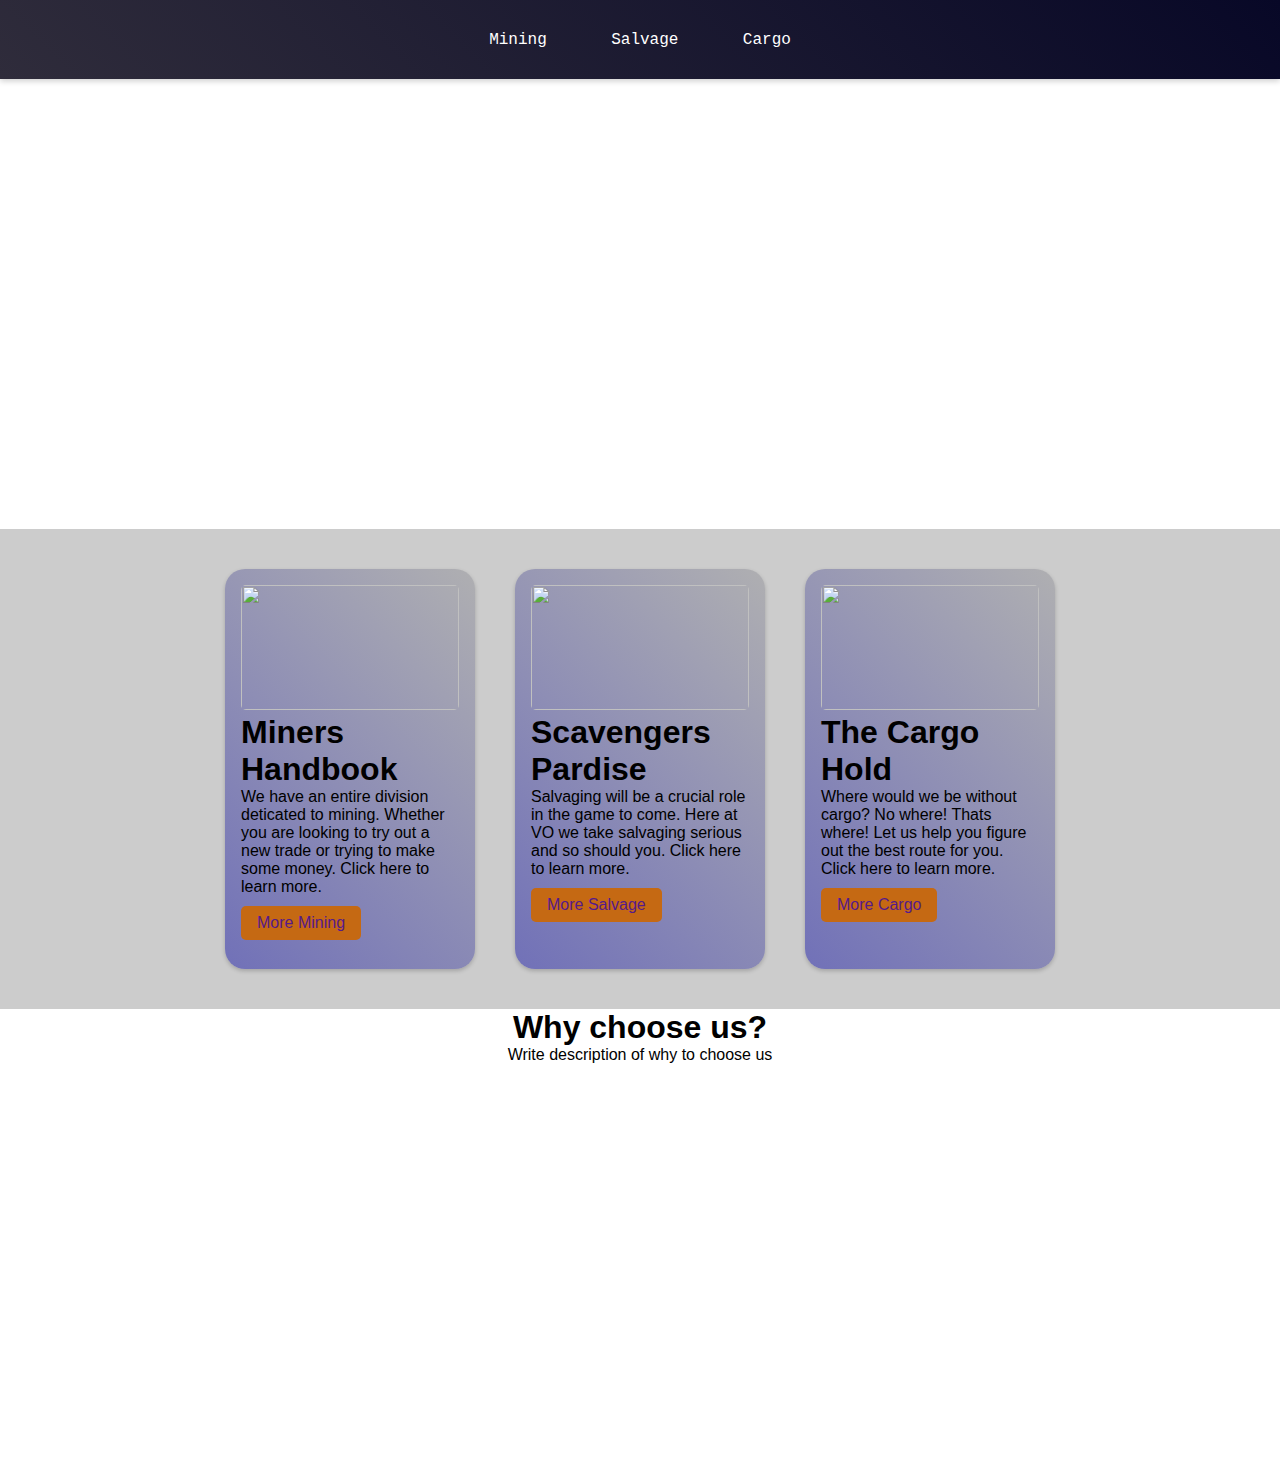
==== index.html @ 54602de4 "Add files via upload" ====
<!DOCTYPE html>
<html lang="en">
<head>
    <meta charset="UTF-8">
    <meta name="viewport" content="width=device-width, initial-scale=1.0">
    <title>Document</title>
    <link rel="stylesheet" href="styles.css">
</head>
<body>
    <header>
        <nav>
            <ul class="nav_links">
                <li><a href="mining.html">Mining</a></li>
                <li><a href="salvage.html">Salvage</a></li>
                <li><a href="cargo.html">Cargo</a></li>
            </ul>
        </nav>
    </header>
    <div class="WelcomeBox">
        <h1>Welcome to Venture Origins</h1>
        <video autoplay loop muted plays-inline class="back-video">
            <source src="images/youtube_kybfLh0ou_g_1920x824_h264.mp4">
        </video>
    </div>
    <div class="container">
        <div class="card">
            <div class="card-content">
                <img src="images/mining.jpg" alt="">
                <h1>Miners Handbook</h1>
                <p>We have an entire division deticated to mining. Whether you are looking to try out a new trade or trying to make some money. Click here to learn more.</p>
                <a href="" class="btn">More Mining</a>
            </div>
        </div>
        <div class="card">
            <div class="card-content">
                <img src="images/images.jpg" alt="">
                <h1>Scavengers Pardise</h1>
                <p>Salvaging will be a crucial role in the game to come. Here at VO we take salvaging serious and so should you. Click here to learn more.</p>
                <a href="" class="btn">More Salvage</a>
            </div>
        </div>
        <div class="card">
            <div class="card-content">
                <img src="images/download (1).jpg" alt="">
                <h1>The Cargo Hold</h1>
                <p>Where would we be without cargo? No where! Thats where! Let us help you figure out the best route for you. Click here to learn more.</p>
                <a href="" class="btn">More Cargo</a>
            </div>
        </div>
    </div>
    <div class="end">
        <div class="end-container">
            <h1>Why choose us?</h1>
            <p>Write description of why to choose us</p>
        </div>
    </div>
</body>
</html>
---- styles.css ----
*{
    margin: 0px;
    padding: 0px;  
    box-sizing: border-box;
    font-family: sans-serif;


}

header{
    display: flex;
    justify-content: center;
    align-items: center;
    padding: 20px 10%;
    background-image: linear-gradient(45deg, rgb(47, 44, 59),rgb(8, 8, 39));
    box-shadow: 0px 2px 6px rgba(0,0,0,0.2);
}

.nav_links{
    list-style: none;
    padding: 0px 15px;
}

.nav_links li {
    display: inline-block;
    margin: 10px 30px;
    border-radius: 5px;
}

.nav_links li a{
    transition: all 0.3s ease 0s;
    color: white;
    text-decoration: none;
    font-family: 'Courier New', Courier, monospace;
}

.nav_links li a:hover {
    color: aqua;
}

.WelcomeBox{
    display: flex;
    justify-content: center;
    align-items: center;
    text-align: center;
    color: white;
    position: relative;
    overflow: hidden;
    height: 50vh;
}

.WelcomeBox h1{
    font-family: monospace;
    font-size: 50px;
}

.back-video{
    position: absolute;
    z-index: -1;
    top: 0;
    left: 0;
    min-width: 100%;
    min-height: 100%;
}

.body{

}

.container {
    display: flex;
    justify-content: center;
    flex-wrap: wrap;
    background-image: url(images/starcitizen3_CIG.jpg);
    background-repeat: no-repeat;
    background-size: cover;
    background-position: center;
    background-color: #cccccc;
    padding: 20px;
}



.card {
    width: 250px;
    height: 400px;
    border-radius: 20px;
    overflow: hidden;
    box-shadow: 0px 2px 4px rgba(0,0,0,0.2);
    margin: 20px;
    background-image: linear-gradient(45deg, rgb(65, 65, 189), rgba(156, 156, 160, 0.603));
    background-size: 300%;
    background-position: right;
    transition: background-position 1s;
}

.card:hover,
.card:focus {
    background-position: left;
    scale: 115%;
    transition: scale 1s, background-position 1s;
}

.card:not(:hover){
    scale: 100%;
    transition: scale 1s, background-position 1s;
    background-position: right;
}

.card img{  
    width: 100%;
    height: 125px;
    border-radius: 5px;
}

.card-content{
    padding: 16px;
    
}

.card-content .btn{
    display: inline-block;
    padding: 8px 16px;
    background-color: rgb(197, 105, 19);
    text-decoration: none;
    border-radius: 5px;
    margin-top: 10px;
    transition: all 0.3s ease 0s;
}

.card-content .btn:hover {
    color:rgb(0, 255, 128);
}

.card .hover{
    scale: 15px;
}

.end{
    background-image: url(images/star-citizen-crusader-a1-bombing_0.webp);
    background-repeat: no-repeat;
    background-position: center;
    background-attachment: scroll;
    background-size: cover;
}

.end-container{
    height: 50vh;
    text-align: center;
    justify-content: center;

}

.mining-container {
    padding: 30px;
    height: 25vh;
    justify-content: center;  
    background-image: url(images/mole.jpg);
    background-position: center;
    background-size: cover;
}

.salvage-container {
    padding: 30px;
    height: 25vh;
    justify-content: center;  
    background-image: url(images/reclaimer.webp);
    background-position: center;
    background-size: cover;
}

.cargo-container {
    padding: 30px;
    height: 25vh;
    justify-content: center;  
    background-image: url(images/Hull_E_3_compflat.0.0.webp);
    background-position: center;
    background-size: cover;
}


.heading {
    text-align: center;
    padding: 50px 50px;
}
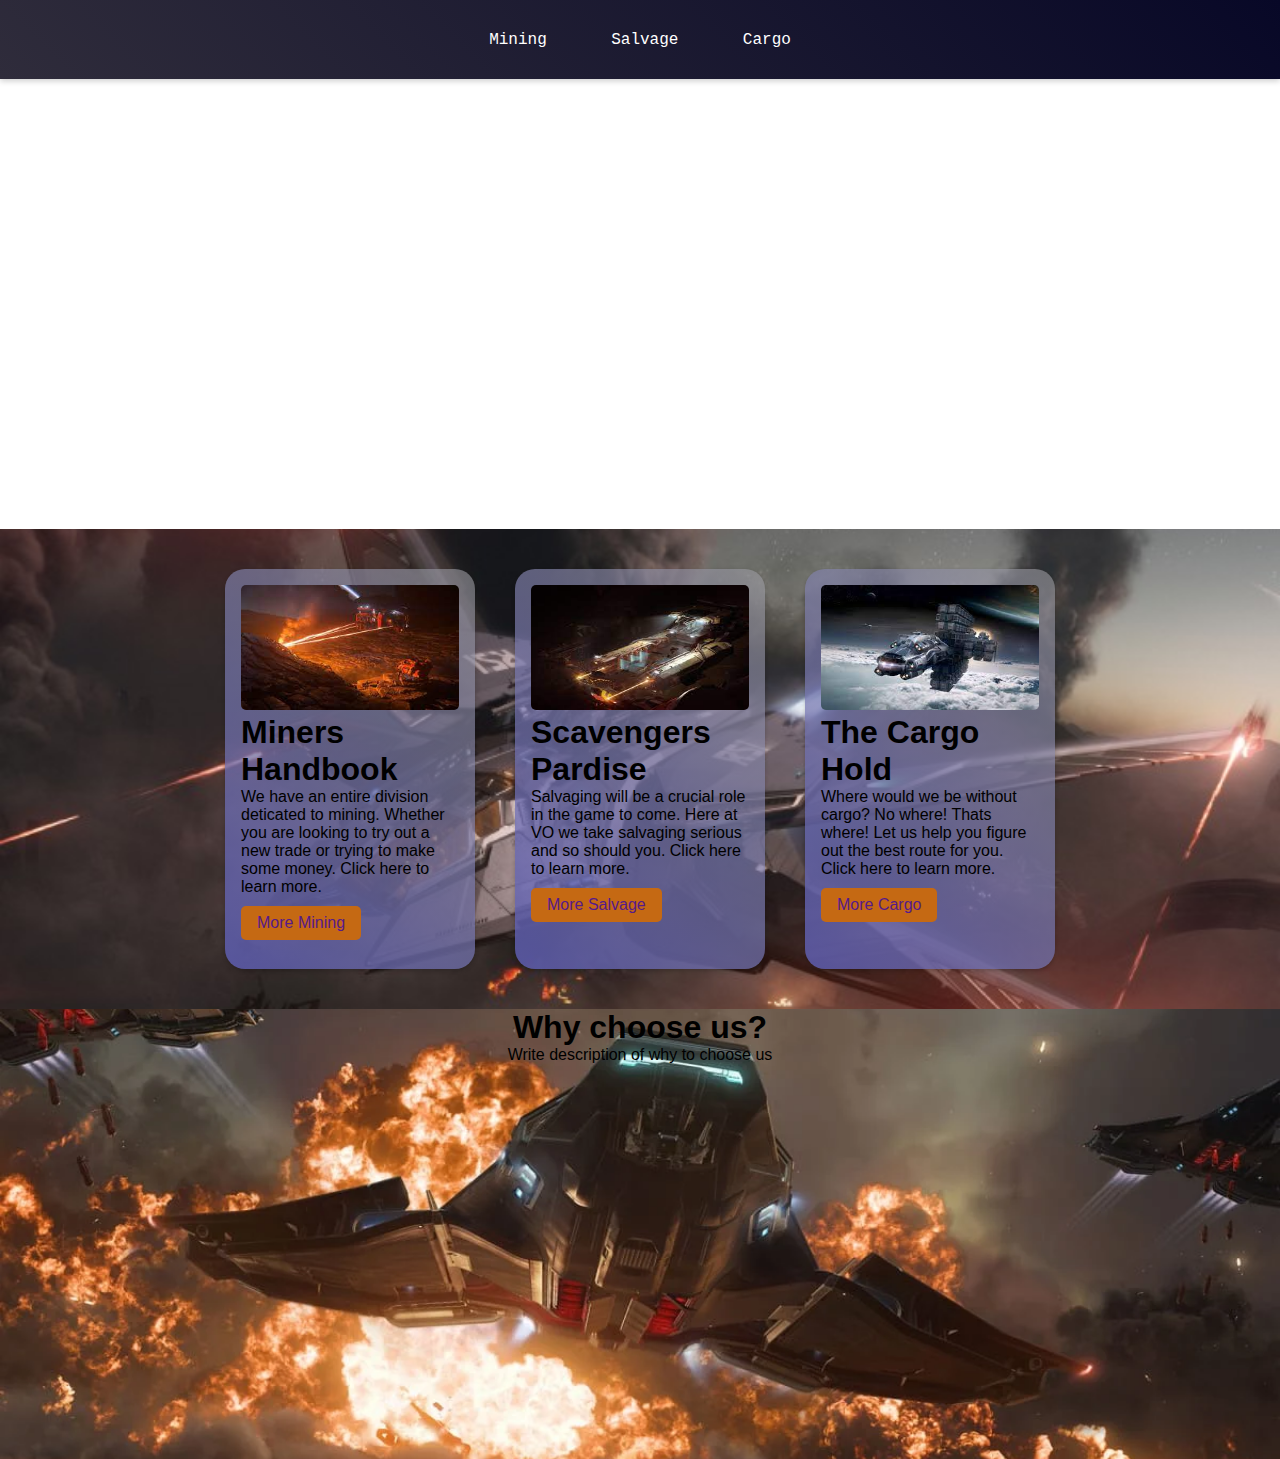
==== commit 4de90fd3: "Update index.html" ====
--- a/index.html
+++ b/index.html
@@ -19,7 +19,7 @@
     <div class="WelcomeBox">
         <h1>Welcome to Venture Origins</h1>
         <video autoplay loop muted plays-inline class="back-video">
-            <source src="images/youtube_kybfLh0ou_g_1920x824_h264.mp4">
+            <source src="youtube_kybfLh0ou_g_1920x824_h264.mp4">
         </video>
     </div>
     <div class="container">
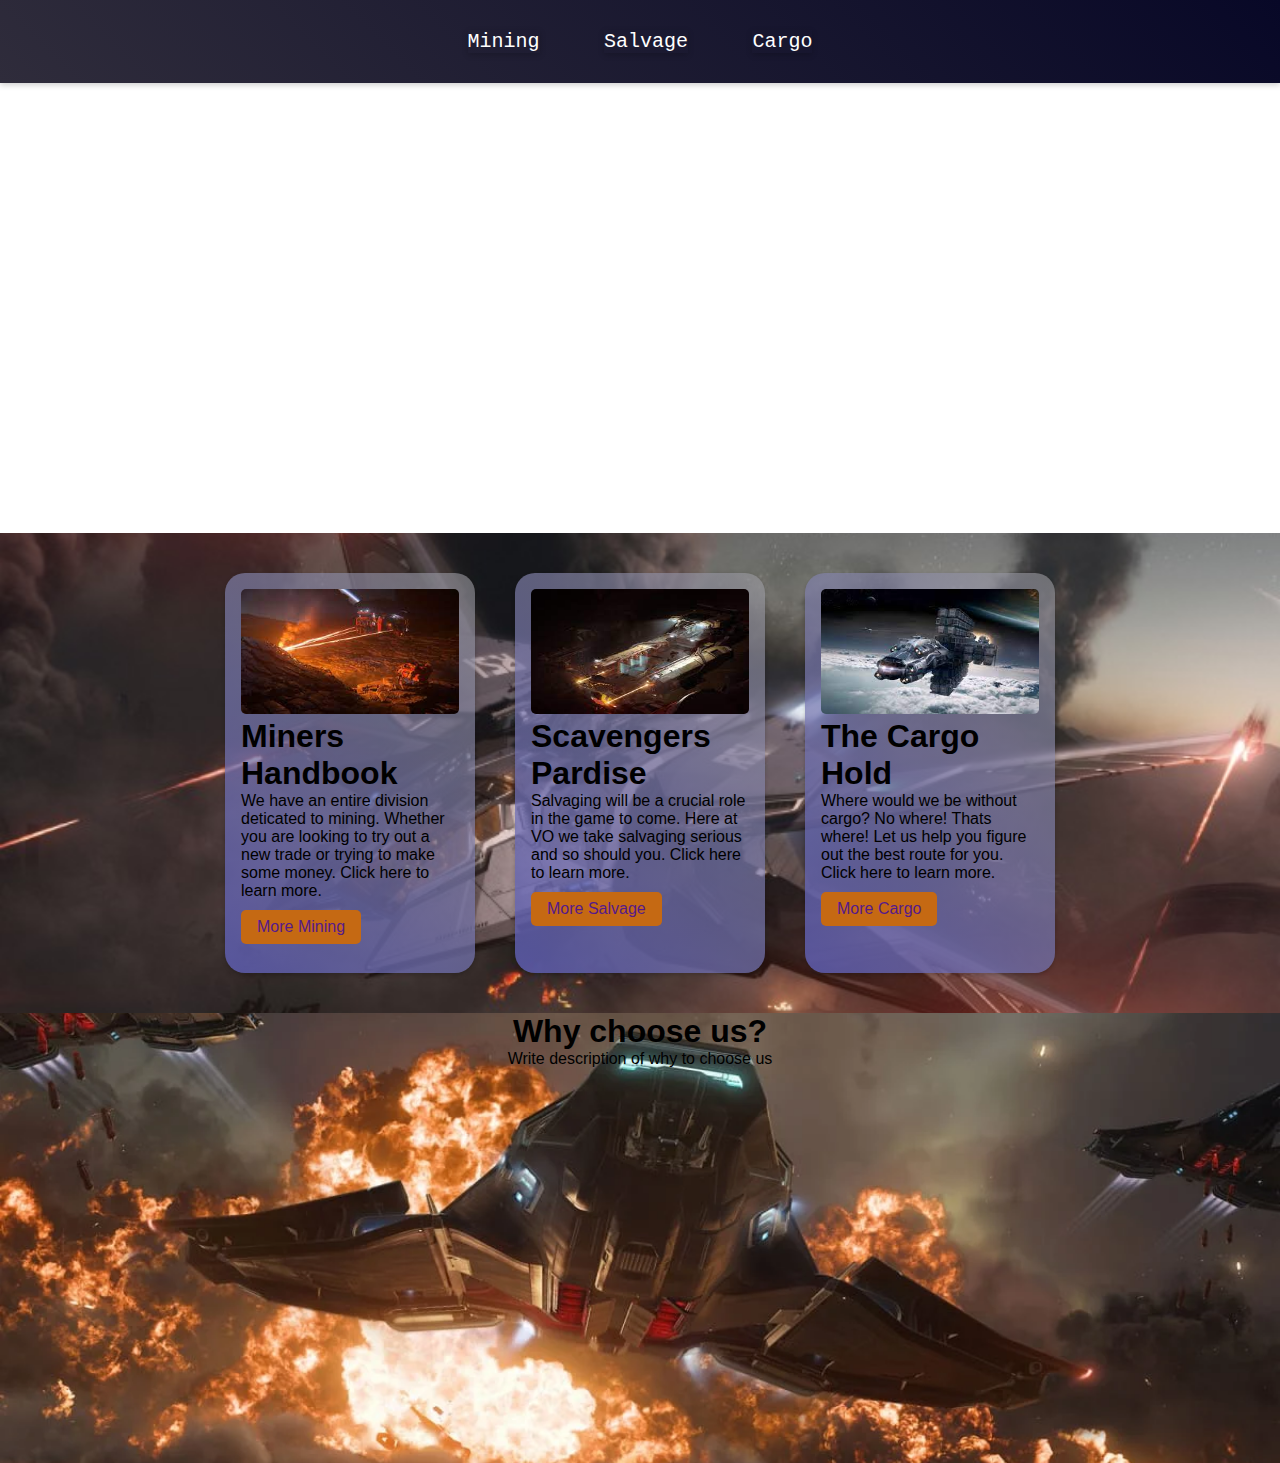
==== commit 7020f279: "Update index.html" ====
--- a/index.html
+++ b/index.html
@@ -19,7 +19,7 @@
     <div class="WelcomeBox">
         <h1>Welcome to Venture Origins</h1>
         <video autoplay loop muted plays-inline class="back-video">
-            <source src="youtube_kybfLh0ou_g_1920x824_h264.mp4">
+            <source src="images/Sequence 01_1.mp4">
         </video>
     </div>
     <div class="container">
--- a/styles.css
+++ b/styles.css
@@ -32,6 +32,8 @@
     color: white;
     text-decoration: none;
     font-family: 'Courier New', Courier, monospace;
+    box-shadow:  0px 2px 6px rgba(0,0,0,0.2);;
+    font-size: 20px;
 }
 
 .nav_links li a:hover {
@@ -61,6 +63,7 @@
     left: 0;
     min-width: 100%;
     min-height: 100%;
+    scale: 130%;
 }
 
 .body{
@@ -152,13 +155,22 @@
 }
 
 .mining-container {
+    position: relative;
+    width: 100%;
     padding: 30px;
-    height: 25vh;
-    justify-content: center;  
-    background-image: url(images/mole.jpg);
-    background-position: center;
-    background-size: cover;
+    height: 200px;
+    display: flex;
+    justify-content: center;
+    align-items: center;
+    overflow: hidden;
 }
+
+.mining-container img{
+    position: absolute;
+    object-fit: cover;
+
+}
+
 
 .salvage-container {
     padding: 30px;
